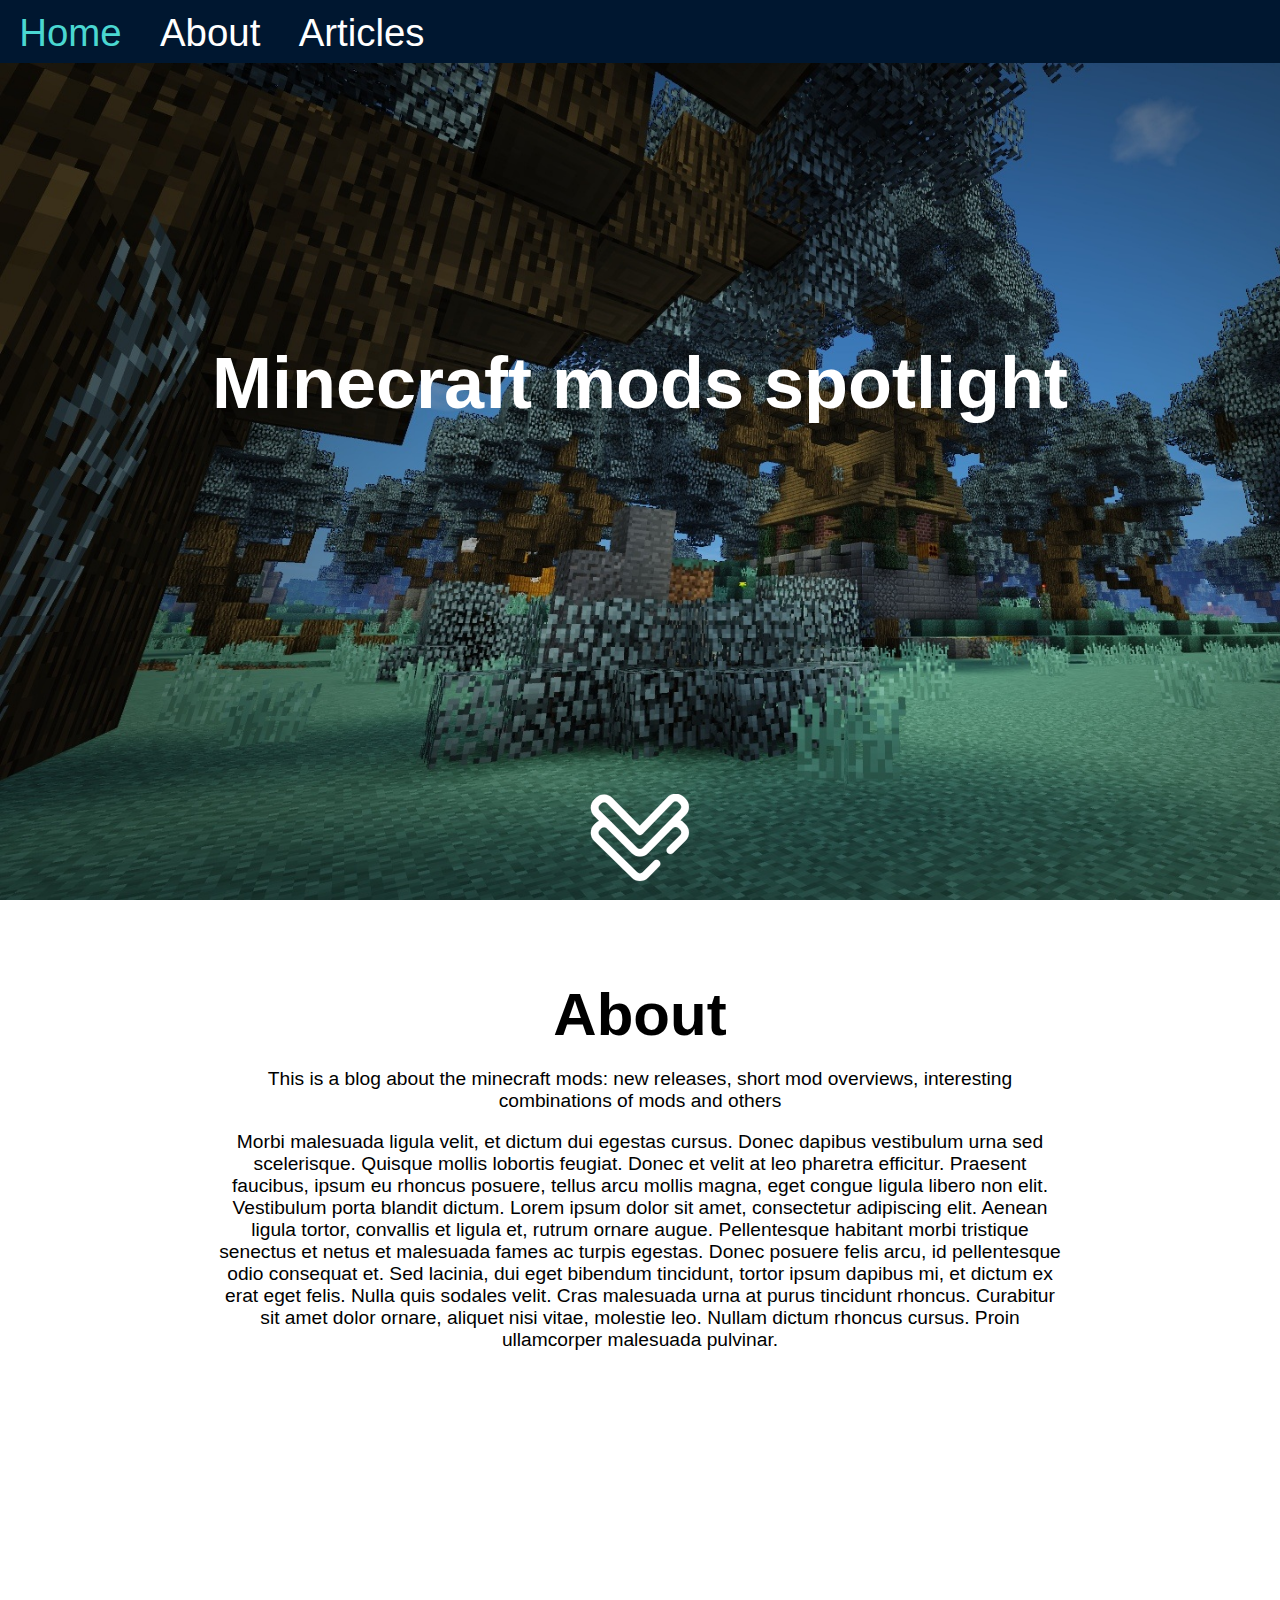
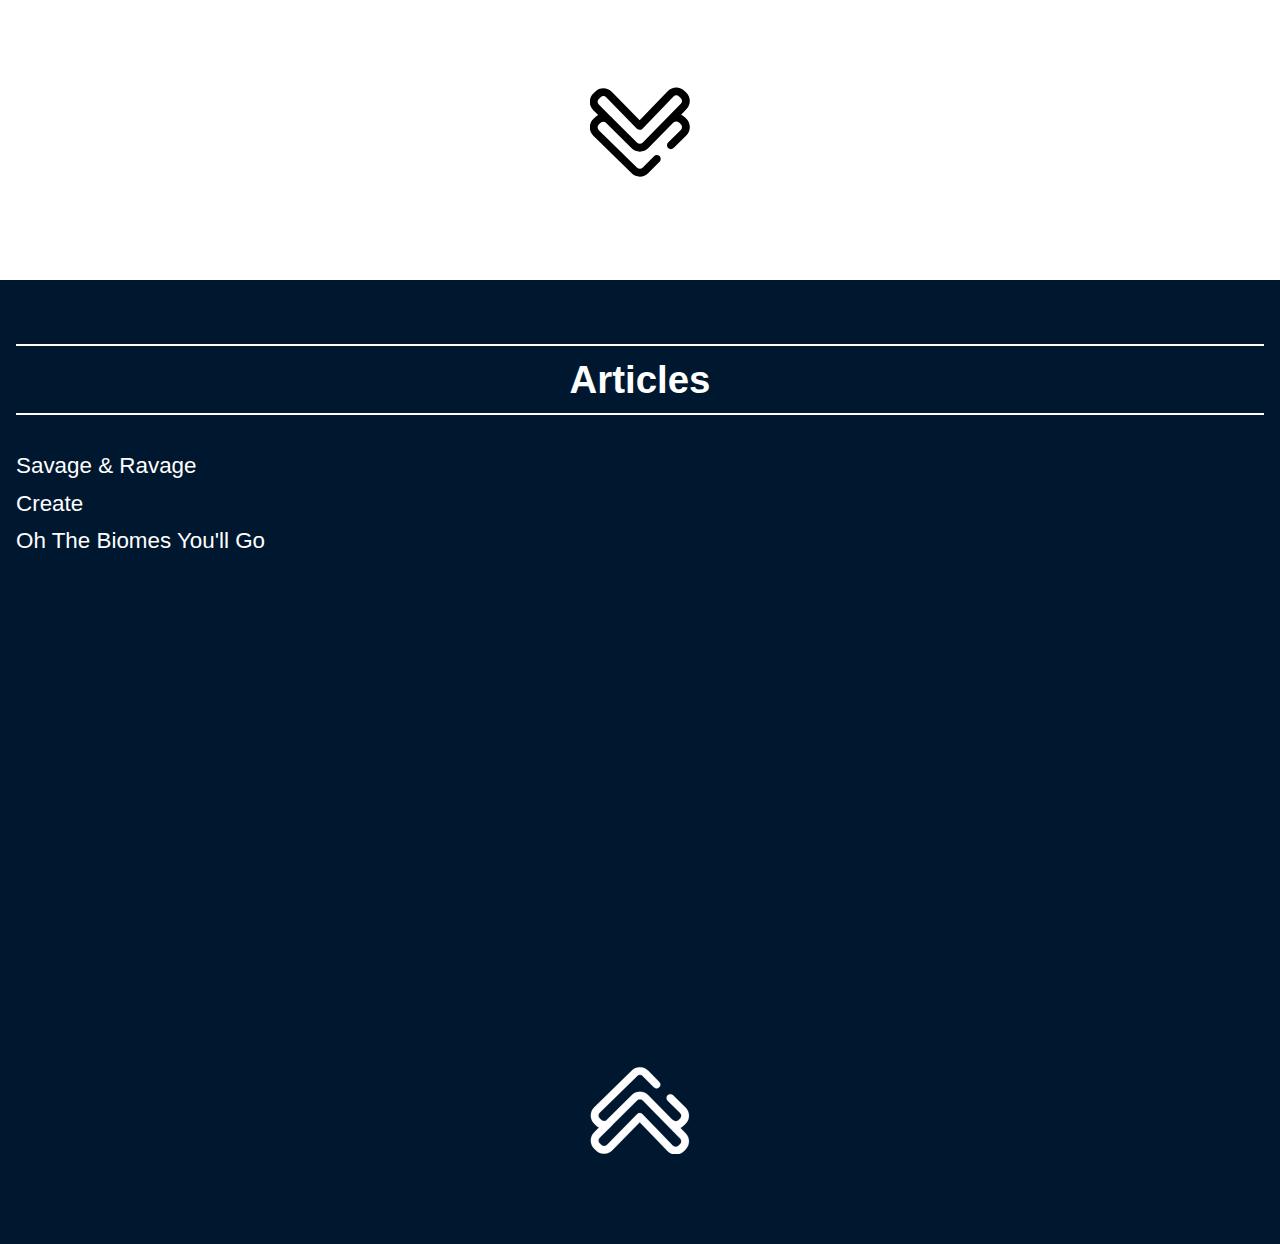
==== index.html @ f7612753 "fix" ====
<!DOCTYPE html>
<html lang="sk">
	<head>
		<meta charset="UTF-8" />
		<title>Môj blog / My Blog</title>
		<link rel="stylesheet" href="./css/screenStyle.css" />
		<!-- <base href="/assignments-2021/stvrtok-9_10/wt1-5038/" /> -->
	</head>
	<body>
		<nav>
			<a href="./index.html#backgroundImage">Home</a>
			<a href="#about">About</a>
			<a href="#articles">Articles</a>
		</nav>

		<a href="#about">
			<img class="jumpArrow" src="./fig/icons/Untitled.svg" alt="Go down icon" />
		</a>

		<div id="backgroundImage"></div>
		<div class="titleContainer">
			<h1 class="title">Minecraft mods spotlight</h1>
		</div>

		<div id="about">
			<div>
				<h2>About</h2>
				<div class="description">
					<p>
						This is a blog about the minecraft mods: new releases, short mod overviews,
						interesting combinations of mods and others
					</p>
					<p>
						Morbi malesuada ligula velit, et dictum dui egestas cursus. Donec dapibus
						vestibulum urna sed scelerisque. Quisque mollis lobortis feugiat. Donec et
						velit at leo pharetra efficitur. Praesent faucibus, ipsum eu rhoncus
						posuere, tellus arcu mollis magna, eget congue ligula libero non elit.
						Vestibulum porta blandit dictum. Lorem ipsum dolor sit amet, consectetur
						adipiscing elit. Aenean ligula tortor, convallis et ligula et, rutrum ornare
						augue. Pellentesque habitant morbi tristique senectus et netus et malesuada
						fames ac turpis egestas. Donec posuere felis arcu, id pellentesque odio
						consequat et. Sed lacinia, dui eget bibendum tincidunt, tortor ipsum dapibus
						mi, et dictum ex erat eget felis. Nulla quis sodales velit. Cras malesuada
						urna at purus tincidunt rhoncus. Curabitur sit amet dolor ornare, aliquet
						nisi vitae, molestie leo. Nullam dictum rhoncus cursus. Proin ullamcorper
						malesuada pulvinar.
					</p>
				</div>
			</div>
		</div>

		<a href="#articles"
			><img
				class="jumpArrow"
				id="secondArrow"
				src="./fig/icons/down-chevron.svg"
				alt="Go down icon"
		/></a>

		<div id="articles">
			<h2>Articles</h2>
			<ul>
				<li>
					<a href="./article1.html">Savage & Ravage</a>
				</li>
				<li>
					<a href="./article2.html">Create</a>
				</li>
				<li>
					<a href="./article3.html">Oh The Biomes You'll Go</a>
				</li>
			</ul>
			<a href="#backgroundImage"
				><img
					class="jumpArrow"
					id="arrowUp"
					src="./fig/icons/Untitled.svg"
					alt="Go to top icon"
			/></a>
		</div>
	</body>
</html>
---- css/screenStyle.css ----
/*V tomto súbore definujte vlastnosti štýlov pre všetky stránky vášho statického blogu pre zobrazenie na obrazovke.*/
/*Please, define here the style for all the pages of your static blog for displaying on screen.*/

:root {
	--black: #001730;
	--white: #fff;
	--accent: #fe4a49;
	--accent-alt: #4ad7d1;
	font-family: Helvetica, sans-serif;
	font-size: 1rem;
}

h1,
h2,
div,
ul {
	margin: 0;
	padding: 0;
}

a {
	text-decoration: none;
	color: inherit;
}

html {
	scroll-behavior: smooth;
}

body {
	display: flex;
	flex-direction: column;
	padding: 0;
	margin: 0;
	min-height: 100vh;
}

nav {
	font-size: 2.4rem;
	position: fixed;
	/* background-color: #00173090; */
	background-color: var(--black);
	color: white;
	display: flex;
	width: 100%;
}

nav > a {
	padding: 0.7rem 1.2rem 0.5rem 1.2rem;
	text-decoration: none;
	color: inherit;
	transition: color 150ms;
}

nav > a:hover {
	color: var(--accent-alt);
}

.titleContainer {
	display: flex;
	flex-direction: row;
	justify-content: center;
}

.title {
	font-size: 4.5rem;
	padding: 1em;
	border-radius: 1em;
	color: var(--white);
	position: absolute;
	top: 40%;
	transform: translate(0, -40%);
}

.jumpArrow {
	position: absolute;
	margin: 0 auto;
	bottom: 2%;

	left: 50%;
	transform: translate(-50%, 0);

	width: 100px;
	transition: width 150ms;
}

.jumpArrow:hover {
	width: 120px;
}

#backgroundImage {
	background-image: url('../fig/home/minecraft-3.jpg');
	background-repeat: no-repeat;
	background-size: cover;
	z-index: -1;
	height: 100vh;
	padding: 0;
	margin: 0;
}

#about {
	height: 100vh;
	padding-top: 5rem;
	font-size: 2.5rem;
	text-align: center;

	display: flex;
	justify-content: center;
}

.description {
	font-size: 1.2rem;
	max-width: 80ch;
}

#secondArrow {
	bottom: -98%;
}

#articles {
	background-color: var(--black);
	color: var(--white);

	list-style: none;
	height: 100vh;

	display: flex;
	flex-direction: column;

	padding: 4rem 1rem 0 1rem;
}

#articles > h2 {
	font-size: 2.4rem;
	text-align: center;
	padding: 0.3em 0;
	border-bottom: 2px solid var(--white);
	border-top: 2px solid var(--white);
	margin: 0 0 1em 0;
}

#articles ul {
	list-style: none;
}

#articles li {
	margin: 0 0 0.7em 0;
}

#articles a {
	font-size: 1.4rem;
	color: var(--white);
	transition: color 150ms;
}

#articles a:hover {
	color: var(--accent-alt);
}

#arrowUp {
	bottom: -206%;
	transform: translate(-50%, 0) scaleY(-1);
}
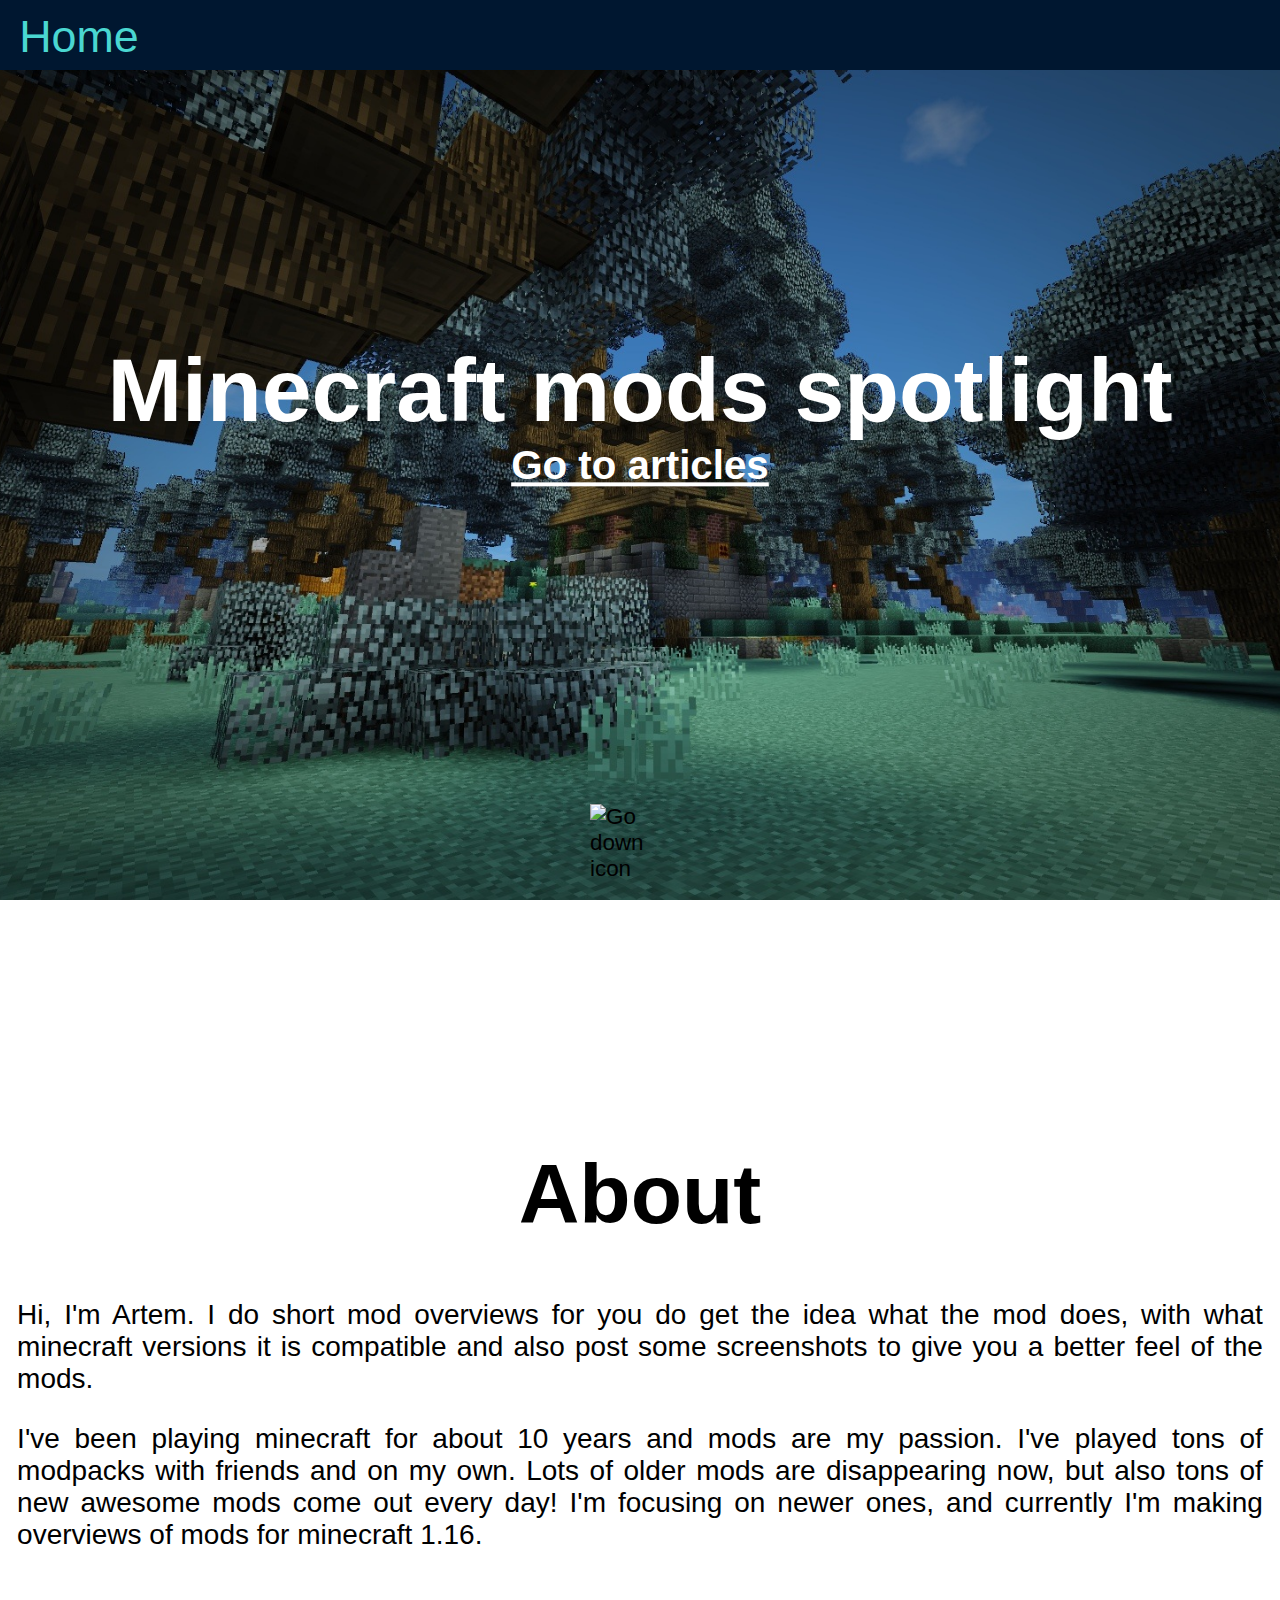
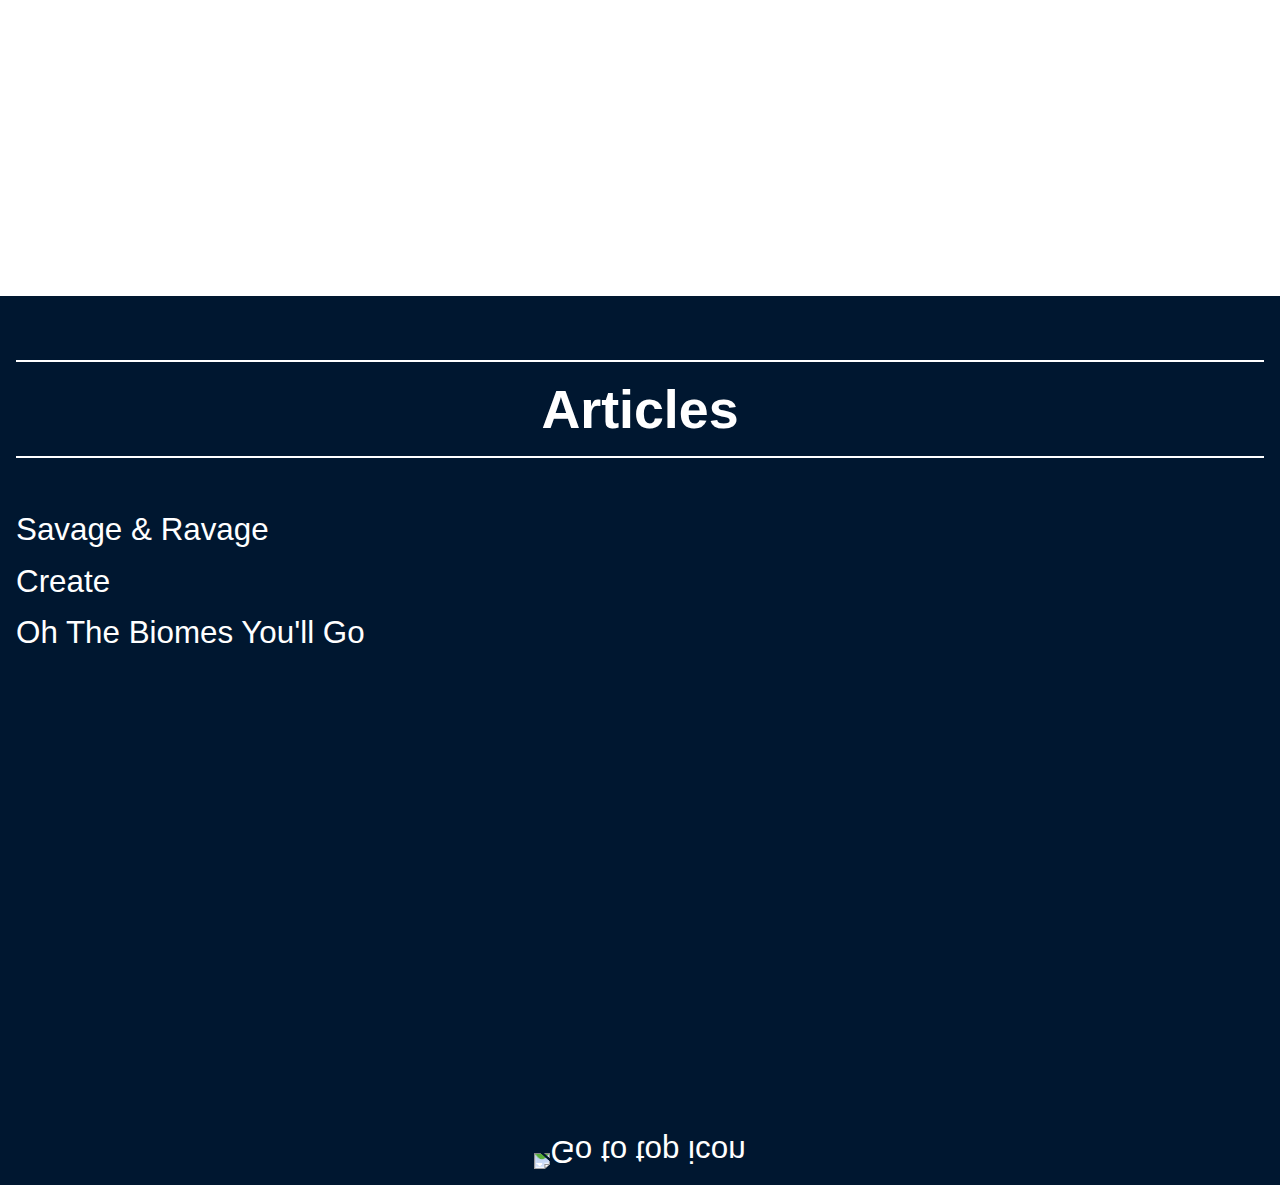
==== commit 141d920b: "update" ====
--- a/index.html
+++ b/index.html
@@ -1,64 +1,50 @@
 <!DOCTYPE html>
-<html lang="sk">
+<html lang="en">
 	<head>
 		<meta charset="UTF-8" />
-		<title>Môj blog / My Blog</title>
+		<title>Modview</title>
+		<link rel="shortcut icon" type="image/png" href="fig/favicon.png" />
 		<link rel="stylesheet" href="./css/screenStyle.css" />
-		<!-- <base href="/assignments-2021/stvrtok-9_10/wt1-5038/" /> -->
+		<meta name="viewport" content="width=device-width, initial-scale=1.0" />
+		<base href="/assignments-2021/stvrtok-9_10/wt1-5038/" />
 	</head>
 	<body>
 		<nav>
-			<a href="./index.html#backgroundImage">Home</a>
-			<a href="#about">About</a>
-			<a href="#articles">Articles</a>
+			<a href="./index.html">Home</a>
 		</nav>
 
 		<a href="#about">
-			<img class="jumpArrow" src="./fig/icons/Untitled.svg" alt="Go down icon" />
+			<img class="jumpArrow" src="./fig/icons/arrow.svg" alt="Go down icon" />
 		</a>
 
 		<div id="backgroundImage"></div>
-		<div class="titleContainer">
-			<h1 class="title">Minecraft mods spotlight</h1>
+		<div id="titleContainer">
+			<div id="welcomeText">
+				<h1>Minecraft mods spotlight</h1>
+				<a href="#articlesTitle">Go to articles</a>
+			</div>
 		</div>
 
 		<div id="about">
-			<div>
-				<h2>About</h2>
-				<div class="description">
-					<p>
-						This is a blog about the minecraft mods: new releases, short mod overviews,
-						interesting combinations of mods and others
-					</p>
-					<p>
-						Morbi malesuada ligula velit, et dictum dui egestas cursus. Donec dapibus
-						vestibulum urna sed scelerisque. Quisque mollis lobortis feugiat. Donec et
-						velit at leo pharetra efficitur. Praesent faucibus, ipsum eu rhoncus
-						posuere, tellus arcu mollis magna, eget congue ligula libero non elit.
-						Vestibulum porta blandit dictum. Lorem ipsum dolor sit amet, consectetur
-						adipiscing elit. Aenean ligula tortor, convallis et ligula et, rutrum ornare
-						augue. Pellentesque habitant morbi tristique senectus et netus et malesuada
-						fames ac turpis egestas. Donec posuere felis arcu, id pellentesque odio
-						consequat et. Sed lacinia, dui eget bibendum tincidunt, tortor ipsum dapibus
-						mi, et dictum ex erat eget felis. Nulla quis sodales velit. Cras malesuada
-						urna at purus tincidunt rhoncus. Curabitur sit amet dolor ornare, aliquet
-						nisi vitae, molestie leo. Nullam dictum rhoncus cursus. Proin ullamcorper
-						malesuada pulvinar.
-					</p>
-				</div>
+			<h2>About</h2>
+			<div id="description">
+				<p>
+					Hi, I'm Artem. I do short mod overviews for you do get the idea what the mod
+					does, with what minecraft versions it is compatible and also post some
+					screenshots to give you a better feel of the mods.
+				</p>
+				<p>
+					I've been playing minecraft for about 10 years and mods are my passion. I've
+					played tons of modpacks with friends and on my own. Lots of older mods are
+					disappearing now, but also tons of new awesome mods come out every day! I'm
+					focusing on newer ones, and currently I'm making overviews of mods for minecraft
+					1.16.
+				</p>
 			</div>
 		</div>
 
-		<a href="#articles"
-			><img
-				class="jumpArrow"
-				id="secondArrow"
-				src="./fig/icons/down-chevron.svg"
-				alt="Go down icon"
-		/></a>
-
 		<div id="articles">
-			<h2>Articles</h2>
+			<h2 id="articlesTitle">Articles</h2>
 			<ul>
 				<li>
 					<a href="./article1.html">Savage & Ravage</a>
@@ -70,12 +56,8 @@
 					<a href="./article3.html">Oh The Biomes You'll Go</a>
 				</li>
 			</ul>
-			<a href="#backgroundImage"
-				><img
-					class="jumpArrow"
-					id="arrowUp"
-					src="./fig/icons/Untitled.svg"
-					alt="Go to top icon"
+			<a id="arrowUp" href="#backgroundImage"
+				><img src="./fig/icons/arrow.svg" alt="Go to top icon"
 			/></a>
 		</div>
 	</body>
--- a/css/screenStyle.css
+++ b/css/screenStyle.css
@@ -6,8 +6,7 @@
 	--white: #fff;
 	--accent: #fe4a49;
 	--accent-alt: #4ad7d1;
-	font-family: Helvetica, sans-serif;
-	font-size: 1rem;
+	font-family: Helvetica, sans-serif, monospace;
 }
 
 h1,
@@ -33,12 +32,13 @@
 	padding: 0;
 	margin: 0;
 	min-height: 100vh;
+	font-size: 1.4rem;
 }
 
 nav {
-	font-size: 2.4rem;
+	z-index: 1;
+	font-size: 2em;
 	position: fixed;
-	/* background-color: #00173090; */
 	background-color: var(--black);
 	color: white;
 	display: flex;
@@ -56,20 +56,31 @@
 	color: var(--accent-alt);
 }
 
-.titleContainer {
+#titleContainer {
 	display: flex;
 	flex-direction: row;
 	justify-content: center;
 }
 
-.title {
-	font-size: 4.5rem;
+#welcomeText {
 	padding: 1em;
 	border-radius: 1em;
 	color: var(--white);
 	position: absolute;
-	top: 40%;
-	transform: translate(0, -40%);
+	top: 45%;
+	transform: translate(0, -45%);
+	text-align: center;
+}
+
+#welcomeText h1 {
+	font-size: 4em;
+}
+
+#welcomeText a {
+	font-weight: bold;
+	text-decoration: underline;
+	font-size: 1.8em;
+	margin: 0.5em 0;
 }
 
 .jumpArrow {
@@ -89,9 +100,10 @@
 }
 
 #backgroundImage {
-	background-image: url('../fig/home/minecraft-3.jpg');
+	background-image: url('../fig/home/landing.jpg');
 	background-repeat: no-repeat;
 	background-size: cover;
+	background-position: center;
 	z-index: -1;
 	height: 100vh;
 	padding: 0;
@@ -99,22 +111,25 @@
 }
 
 #about {
-	height: 100vh;
-	padding-top: 5rem;
-	font-size: 2.5rem;
+	padding: 5rem 0.8rem 1rem 0.8rem;
+	font-size: 2.5em;
 	text-align: center;
-
-	display: flex;
+	min-height: 100vh;
+	display: flex;
+	flex-direction: column;
 	justify-content: center;
 }
 
-.description {
-	font-size: 1.2rem;
+#description {
+	margin: 1em 0 0 0;
+	font-size: 0.5em;
+	padding: 0 0 13% 0;
+}
+
+#description p {
+	text-align: justify;
 	max-width: 80ch;
-}
-
-#secondArrow {
-	bottom: -98%;
+	margin: 1em auto 0 auto;
 }
 
 #articles {
@@ -122,7 +137,7 @@
 	color: var(--white);
 
 	list-style: none;
-	height: 100vh;
+	min-height: calc(100vh - 75.32px);
 
 	display: flex;
 	flex-direction: column;
@@ -131,7 +146,7 @@
 }
 
 #articles > h2 {
-	font-size: 2.4rem;
+	font-size: 2.4em;
 	text-align: center;
 	padding: 0.3em 0;
 	border-bottom: 2px solid var(--white);
@@ -140,6 +155,7 @@
 }
 
 #articles ul {
+	flex: 1;
 	list-style: none;
 }
 
@@ -148,7 +164,7 @@
 }
 
 #articles a {
-	font-size: 1.4rem;
+	font-size: 1.4em;
 	color: var(--white);
 	transition: color 150ms;
 }
@@ -158,6 +174,50 @@
 }
 
 #arrowUp {
-	bottom: -206%;
-	transform: translate(-50%, 0) scaleY(-1);
-}
+	transform: scaleY(-1);
+	margin: 0 auto 1rem auto;
+
+	left: 50%;
+}
+
+#arrowUp img {
+	width: 100px;
+	transition: width 150ms;
+}
+
+#arrowUp img:hover {
+	width: 120px;
+}
+
+@media (max-width: 800px) {
+	body {
+		font-size: 1.4rem;
+	}
+
+	.jumpArrow {
+		width: 5rem;
+	}
+
+	.jumpArrow:hover {
+		width: 7rem;
+	}
+
+	#arrowUp img {
+		width: 5rem;
+		transition: width 150ms;
+	}
+
+	#arrowUp img:hover {
+		width: 7rem;
+	}
+
+	#welcomeText h1 {
+		font-size: 3em;
+	}
+}
+
+@media (max-width: 460px) {
+	body {
+		font-size: 1.2rem;
+	}
+}
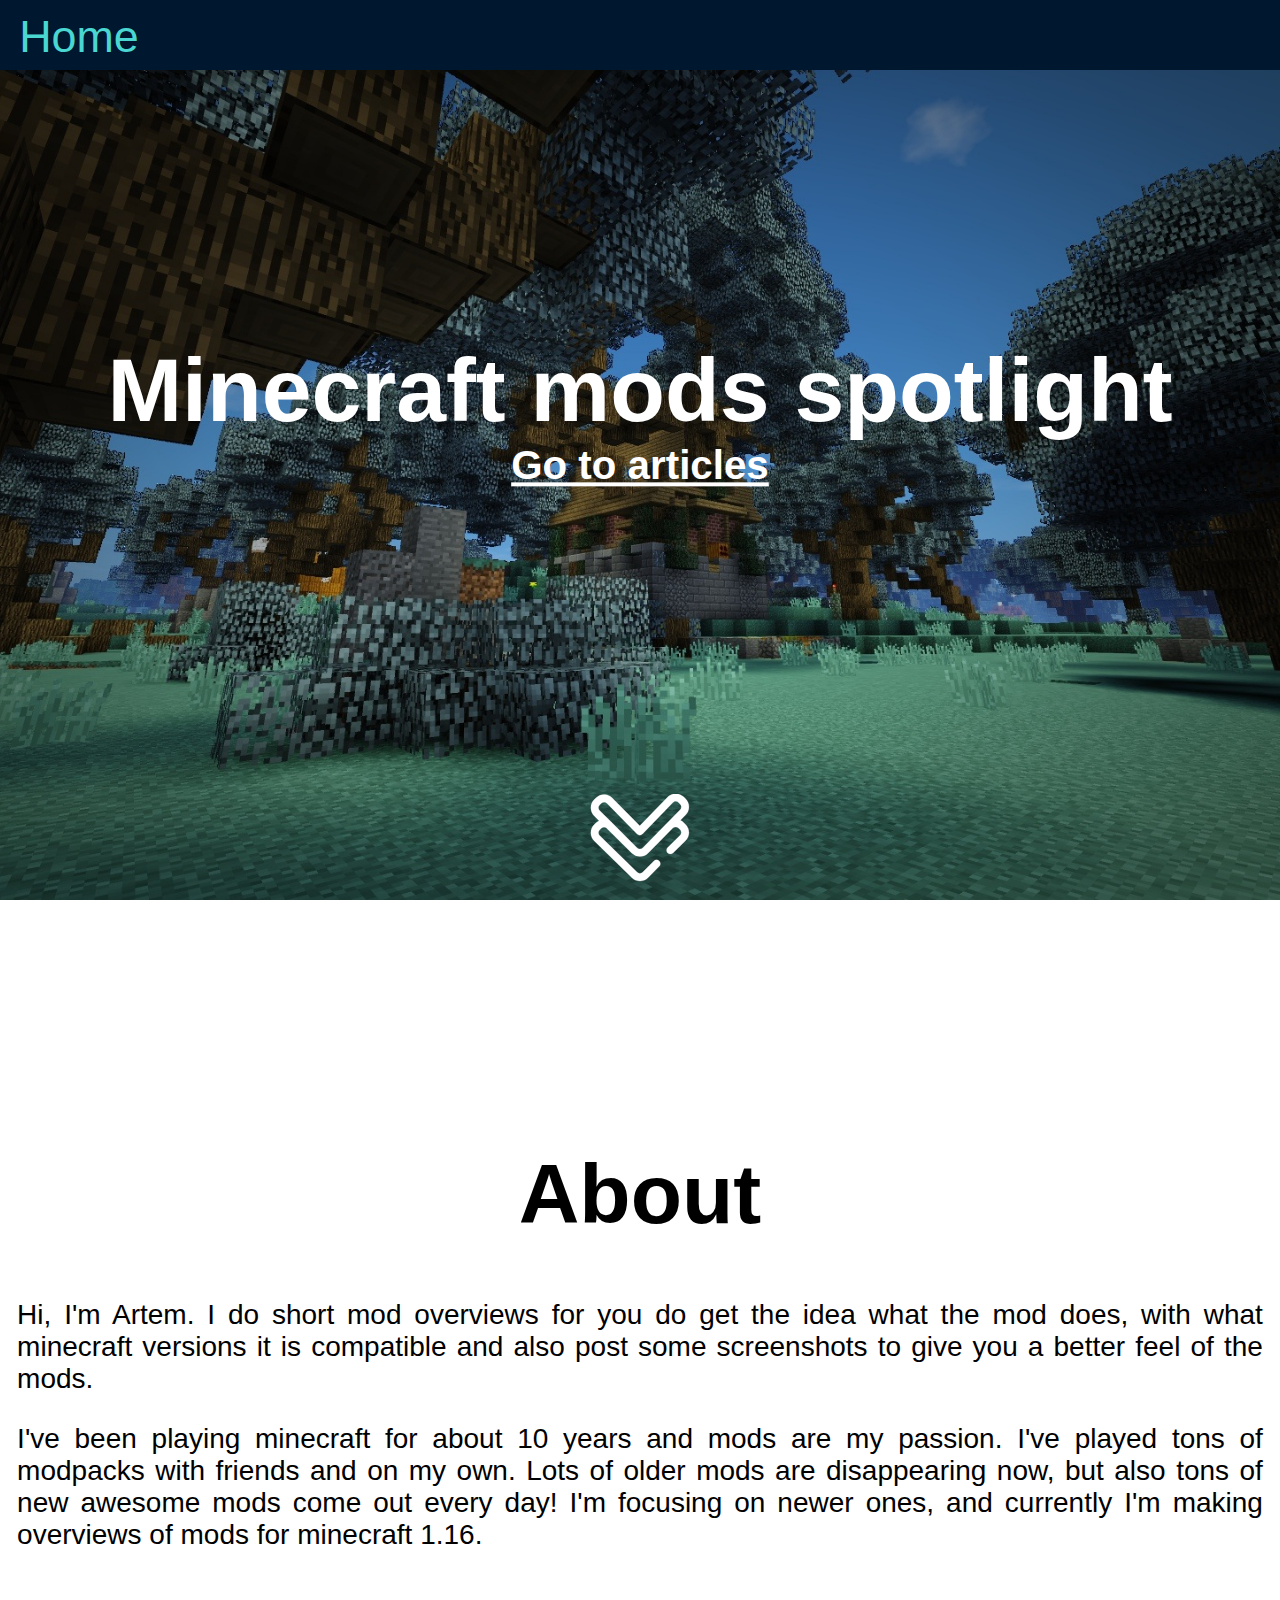
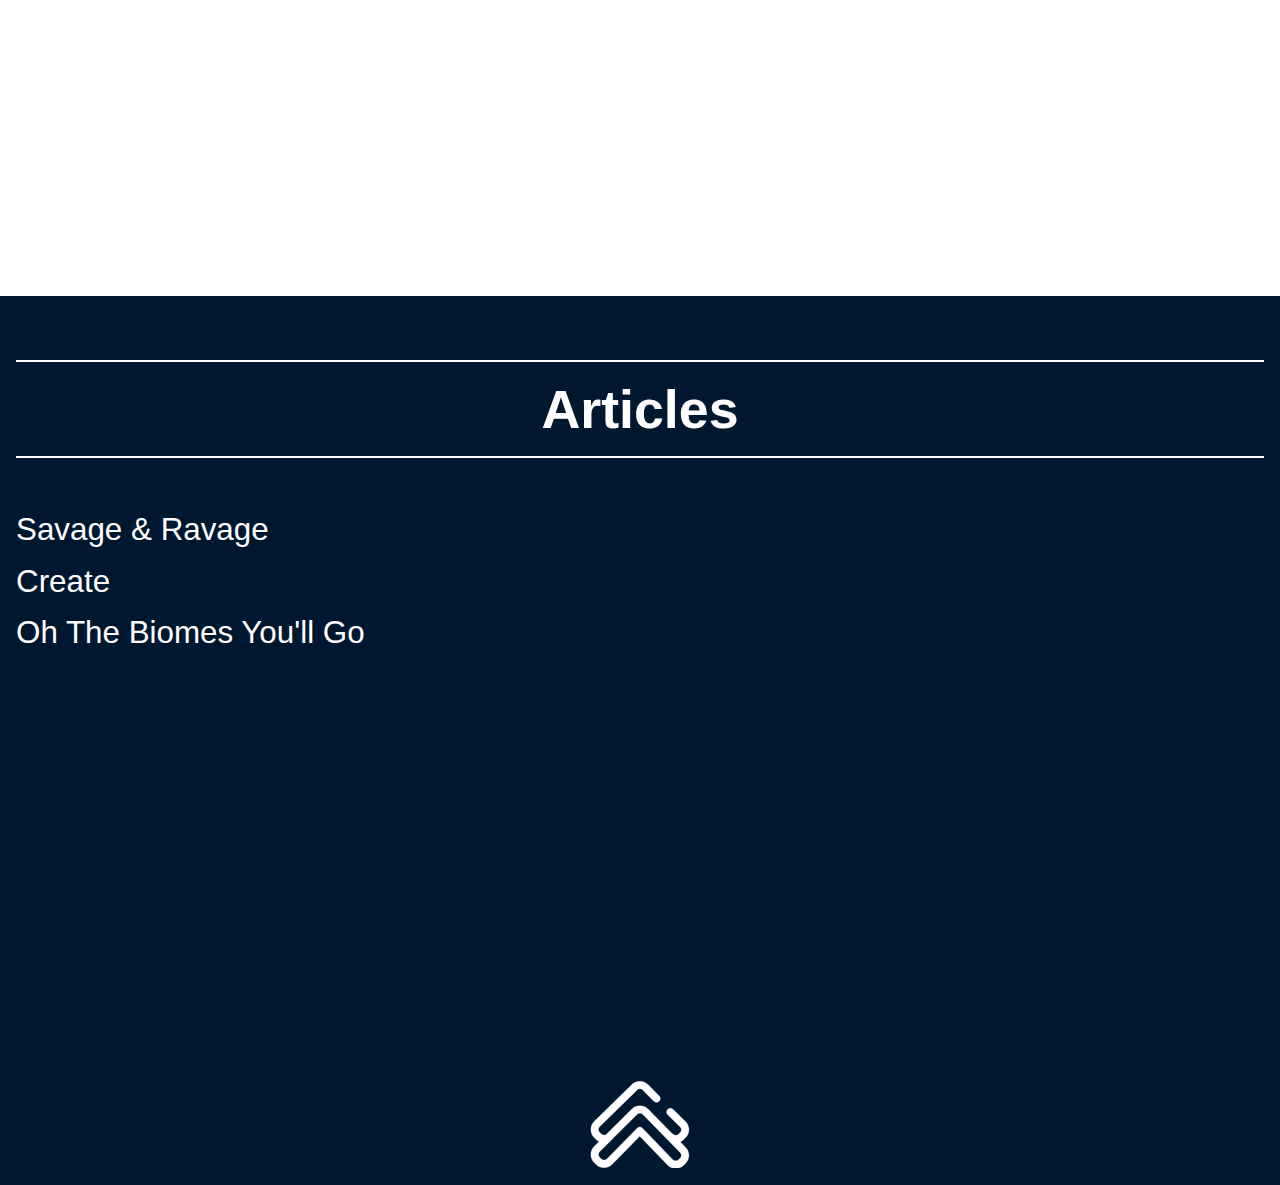
==== commit 792af38b: "remove gitlab shit" ====
--- a/index.html
+++ b/index.html
@@ -6,7 +6,6 @@
 		<link rel="shortcut icon" type="image/png" href="fig/favicon.png" />
 		<link rel="stylesheet" href="./css/screenStyle.css" />
 		<meta name="viewport" content="width=device-width, initial-scale=1.0" />
-		<base href="/assignments-2021/stvrtok-9_10/wt1-5038/" />
 	</head>
 	<body>
 		<nav>
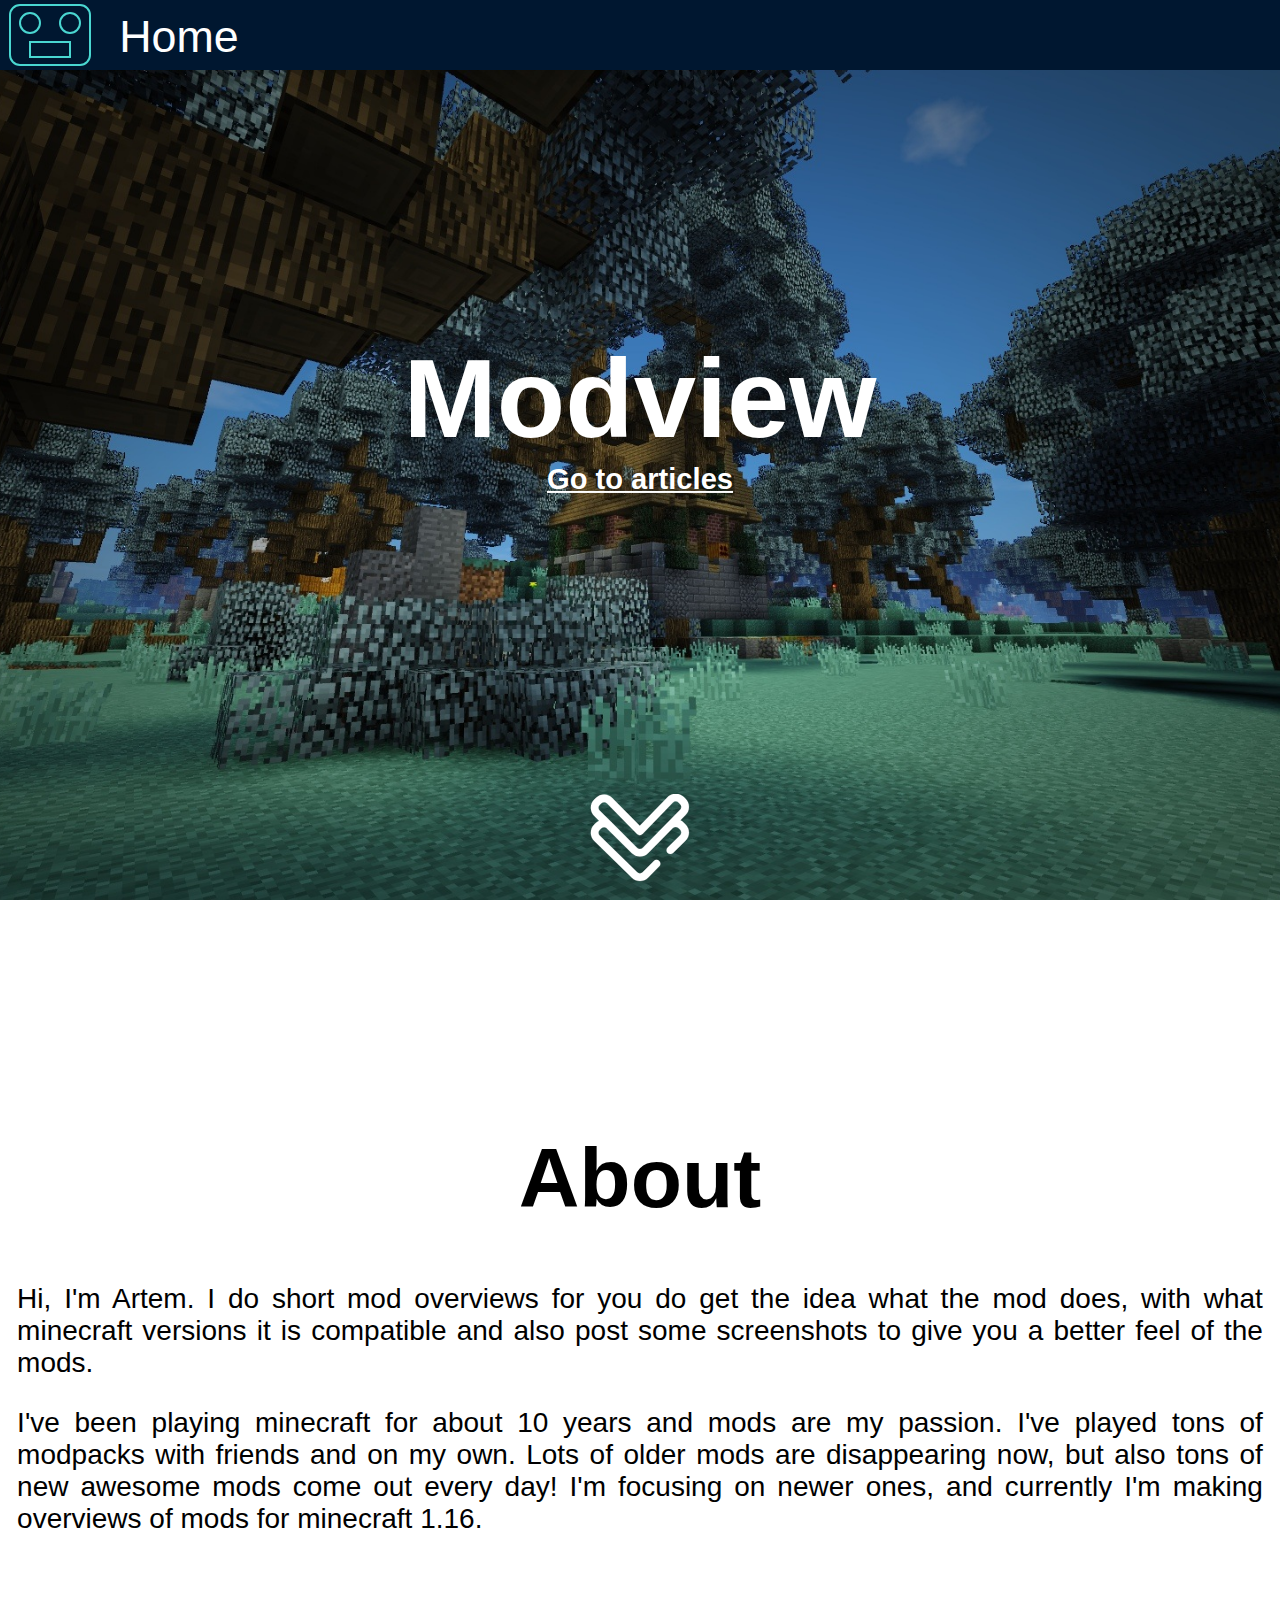
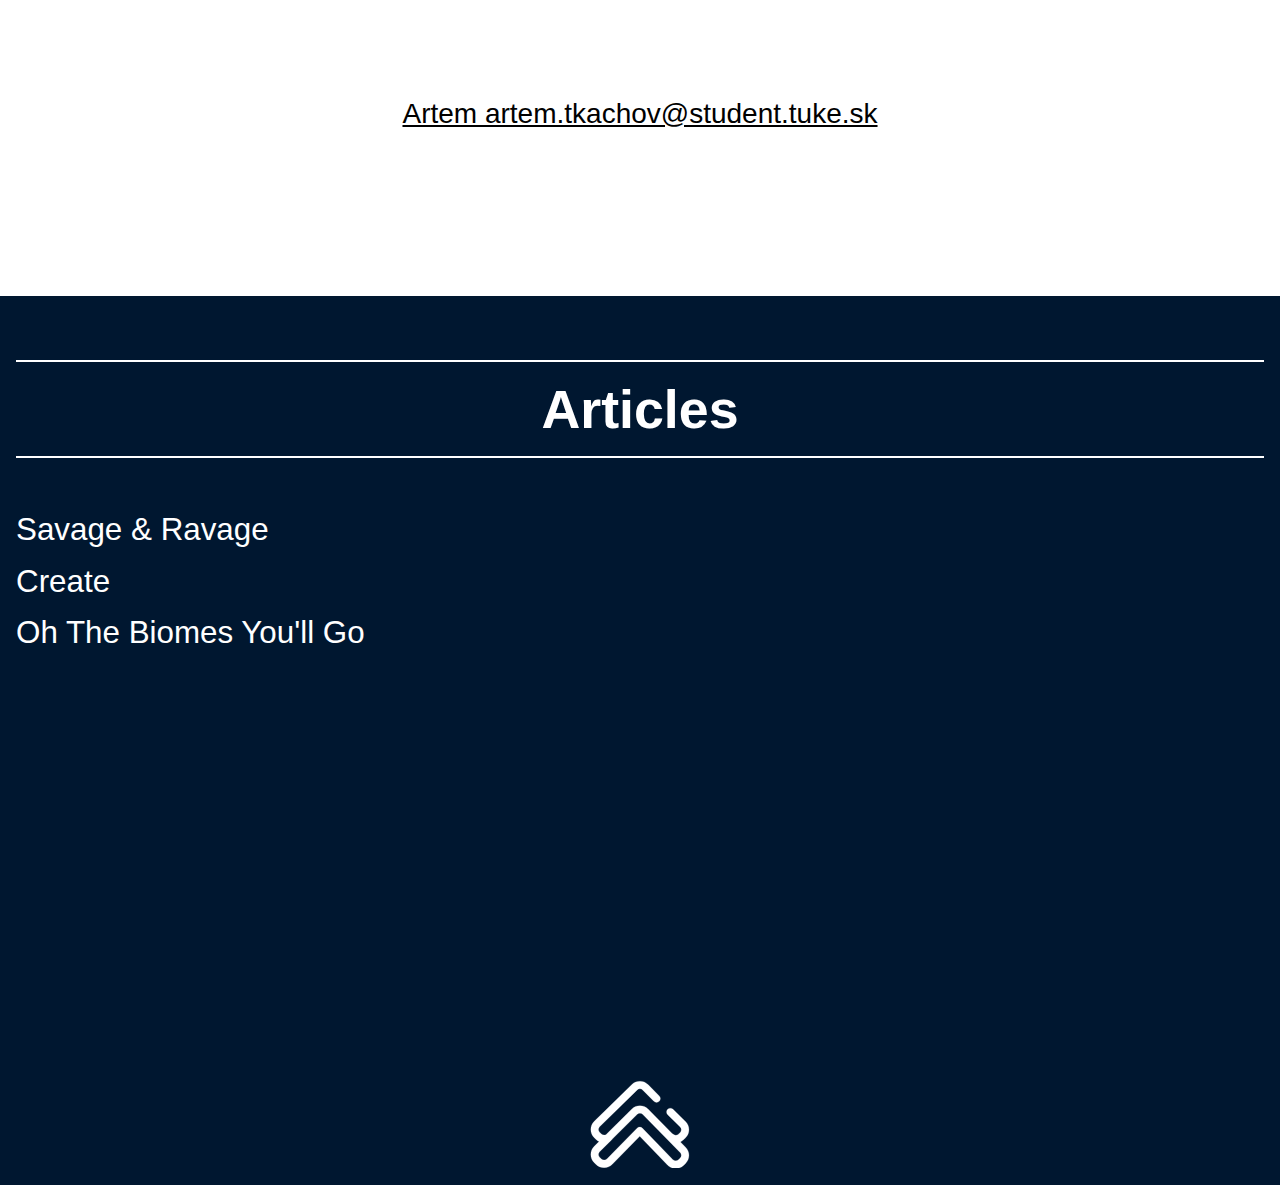
==== commit e11aa819: "update" ====
--- a/index.html
+++ b/index.html
@@ -6,9 +6,34 @@
 		<link rel="shortcut icon" type="image/png" href="fig/favicon.png" />
 		<link rel="stylesheet" href="./css/screenStyle.css" />
 		<meta name="viewport" content="width=device-width, initial-scale=1.0" />
+		<!-- <base href="/assignments-2021/stvrtok-9_10/wt1-5038/" /> -->
 	</head>
-	<body>
+	<body id="index">
 		<nav>
+			<svg height="70" width="100">
+				<rect
+					x="10"
+					y="5"
+					rx="10"
+					ry="10"
+					width="80"
+					height="60"
+					stroke="#4ad7d1"
+					stroke-width="2"
+					fill="#001730"
+				/>
+				<circle cx="30" cy="23" r="10" stroke="#4ad7d1" stroke-width="2" fill="#001730" />
+				<circle cx="70" cy="23" r="10" stroke="#4ad7d1" stroke-width="2" fill="#001730" />
+				<rect
+					x="30"
+					y="42"
+					width="40"
+					height="15"
+					stroke="#4ad7d1"
+					stroke-width="2"
+					fill="#001730"
+				/>
+			</svg>
 			<a href="./index.html">Home</a>
 		</nav>
 
@@ -19,14 +44,14 @@
 		<div id="backgroundImage"></div>
 		<div id="titleContainer">
 			<div id="welcomeText">
-				<h1>Minecraft mods spotlight</h1>
+				<h1>Modview</h1>
 				<a href="#articlesTitle">Go to articles</a>
 			</div>
 		</div>
 
 		<div id="about">
 			<h2>About</h2>
-			<div id="description">
+			<div id="aboutP">
 				<p>
 					Hi, I'm Artem. I do short mod overviews for you do get the idea what the mod
 					does, with what minecraft versions it is compatible and also post some
@@ -40,6 +65,9 @@
 					1.16.
 				</p>
 			</div>
+			<a href="mailto:artem.tkachov@student.tuke.sk" id="email"
+				>Artem artem.tkachov@student.tuke.sk</a
+			>
 		</div>
 
 		<div id="articles">
--- a/css/screenStyle.css
+++ b/css/screenStyle.css
@@ -2,17 +2,10 @@
 /*Please, define here the style for all the pages of your static blog for displaying on screen.*/
 
 :root {
-	--black: #001730;
-	--white: #fff;
-	--accent: #fe4a49;
-	--accent-alt: #4ad7d1;
-	font-family: Helvetica, sans-serif, monospace;
-}
-
-h1,
-h2,
-div,
-ul {
+	font-family: Helvetica, Roboto, sans-serif, monospace;
+}
+
+* {
 	margin: 0;
 	padding: 0;
 }
@@ -20,6 +13,11 @@
 a {
 	text-decoration: none;
 	color: inherit;
+	transition: color 150ms;
+}
+
+a:hover {
+	color: #4ad7d1;
 }
 
 html {
@@ -27,19 +25,22 @@
 }
 
 body {
+	font-size: 1.4rem;
+}
+
+#index {
 	display: flex;
 	flex-direction: column;
 	padding: 0;
 	margin: 0;
 	min-height: 100vh;
-	font-size: 1.4rem;
 }
 
 nav {
 	z-index: 1;
 	font-size: 2em;
 	position: fixed;
-	background-color: var(--black);
+	background-color: #001730;
 	color: white;
 	display: flex;
 	width: 100%;
@@ -52,10 +53,6 @@
 	transition: color 150ms;
 }
 
-nav > a:hover {
-	color: var(--accent-alt);
-}
-
 #titleContainer {
 	display: flex;
 	flex-direction: row;
@@ -65,7 +62,7 @@
 #welcomeText {
 	padding: 1em;
 	border-radius: 1em;
-	color: var(--white);
+	color: #fff;
 	position: absolute;
 	top: 45%;
 	transform: translate(0, -45%);
@@ -73,13 +70,13 @@
 }
 
 #welcomeText h1 {
-	font-size: 4em;
+	font-size: 5em;
 }
 
 #welcomeText a {
 	font-weight: bold;
 	text-decoration: underline;
-	font-size: 1.8em;
+	font-size: 1.3em;
 	margin: 0.5em 0;
 }
 
@@ -94,7 +91,6 @@
 	width: 100px;
 	transition: width 150ms;
 }
-
 .jumpArrow:hover {
 	width: 120px;
 }
@@ -120,21 +116,26 @@
 	justify-content: center;
 }
 
-#description {
+#aboutP {
 	margin: 1em 0 0 0;
 	font-size: 0.5em;
 	padding: 0 0 13% 0;
 }
 
-#description p {
+#aboutP p {
 	text-align: justify;
 	max-width: 80ch;
 	margin: 1em auto 0 auto;
 }
 
+#email {
+	font-size: 0.5em;
+	text-decoration: underline;
+}
+
 #articles {
-	background-color: var(--black);
-	color: var(--white);
+	background-color: #001730;
+	color: #fff;
 
 	list-style: none;
 	min-height: calc(100vh - 75.32px);
@@ -149,8 +150,8 @@
 	font-size: 2.4em;
 	text-align: center;
 	padding: 0.3em 0;
-	border-bottom: 2px solid var(--white);
-	border-top: 2px solid var(--white);
+	border-bottom: 2px solid #fff;
+	border-top: 2px solid #fff;
 	margin: 0 0 1em 0;
 }
 
@@ -165,12 +166,6 @@
 
 #articles a {
 	font-size: 1.4em;
-	color: var(--white);
-	transition: color 150ms;
-}
-
-#articles a:hover {
-	color: var(--accent-alt);
 }
 
 #arrowUp {
@@ -189,6 +184,122 @@
 	width: 120px;
 }
 
+/* Classes from article pages */
+
+#articlePage ol,
+#articlePage ul {
+	margin: 0 0 0 2rem;
+}
+
+#title {
+	padding: 1.2em 0 0.3em;
+	font-size: 3em;
+	text-align: center;
+}
+
+#content {
+	margin: 0 20rem;
+}
+
+#article {
+	margin: 0 1rem 0 1rem;
+	display: grid;
+	grid-template-columns: 70% 30%;
+}
+
+#description {
+	text-align: justify;
+	grid-column: 1 / 3;
+	margin-bottom: 2rem;
+}
+
+#changes h3 {
+	font-size: 2rem;
+	margin-bottom: 1rem;
+}
+
+#changes ul {
+	list-style: circle;
+	margin: 0 0 0 1rem;
+}
+
+#images {
+	margin-top: 2rem;
+	display: flex;
+	flex-wrap: wrap;
+	justify-content: center;
+}
+
+@keyframes headerAnim {
+	0% {
+		color: #001730;
+	}
+	25% {
+		color: chartreuse;
+	}
+	50% {
+		color: blue;
+	}
+	75% {
+		color: deeppink;
+	}
+	100% {
+		color: #001730;
+	}
+}
+
+#imagesHeader {
+	margin-top: 1.5rem;
+	text-align: center;
+	animation: headerAnim 2s linear infinite;
+}
+
+#images picture {
+	margin: 0.2rem 0.2rem;
+	max-width: 90vw;
+}
+
+#downloads {
+	grid-column-start: 1;
+	grid-column-end: 4;
+	grid-row-start: 2;
+	padding: 1rem;
+	display: flex;
+	justify-content: center;
+}
+
+#downloads caption {
+	margin: 1rem 0;
+	font-size: 2rem;
+}
+
+#downloads table {
+	border: 2px solid #001730;
+	border-spacing: 1.2rem;
+}
+
+#downloads thead {
+	padding: 10px;
+	font-weight: bold;
+}
+
+#downloads a {
+	text-decoration: underline;
+}
+
+#downloads tfoot {
+	font-style: italic;
+	text-decoration: underline;
+}
+
+footer {
+	text-align: center;
+	font-weight: bold;
+	padding: 0 0 1rem 0;
+}
+
+/* Responsive settings */
+
 @media (max-width: 800px) {
 	body {
 		font-size: 1.4rem;
@@ -214,6 +325,28 @@
 	#welcomeText h1 {
 		font-size: 3em;
 	}
+
+	#about {
+		font-size: 2em;
+	}
+
+	/* article pages */
+
+	#content {
+		margin: 0 1rem;
+	}
+
+	#downloads table {
+		border-spacing: 0.2rem;
+	}
+
+	#images picture {
+		height: auto;
+	}
+
+	#article {
+		display: initial;
+	}
 }
 
 @media (max-width: 460px) {
